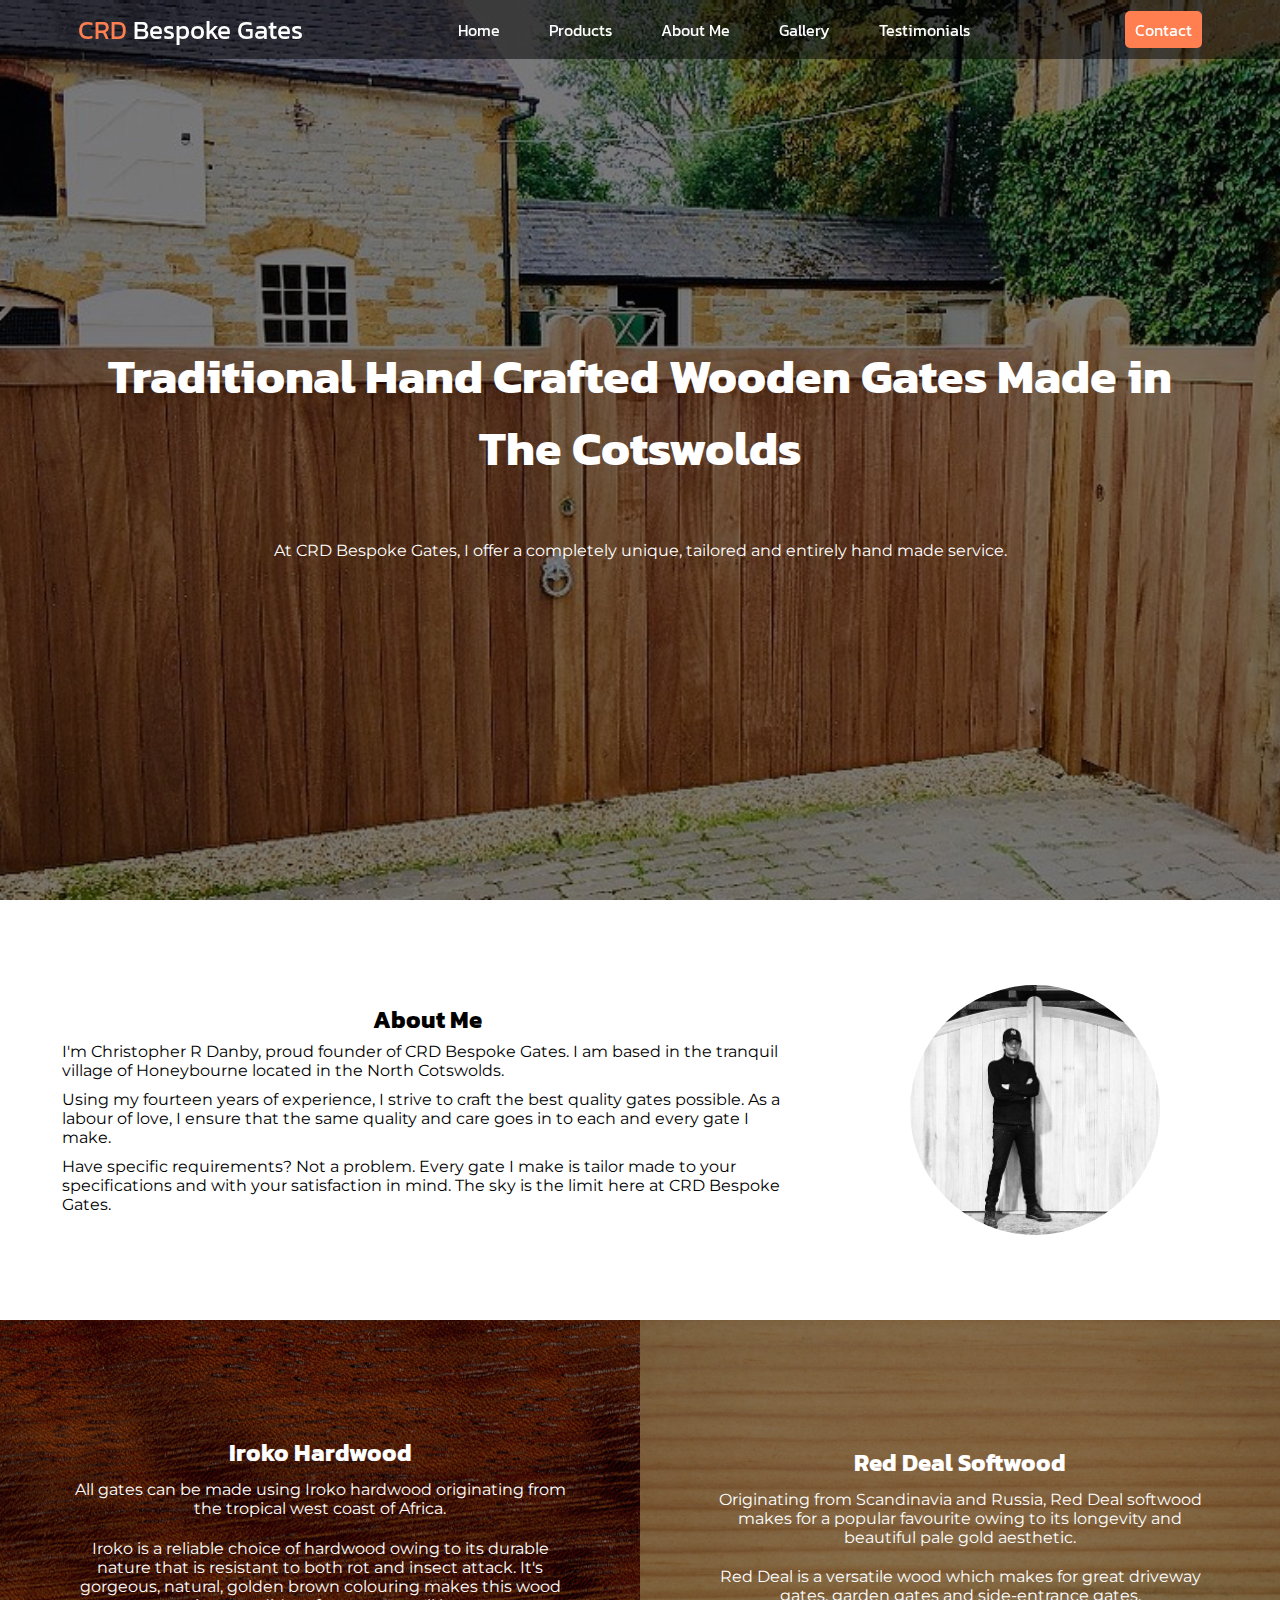
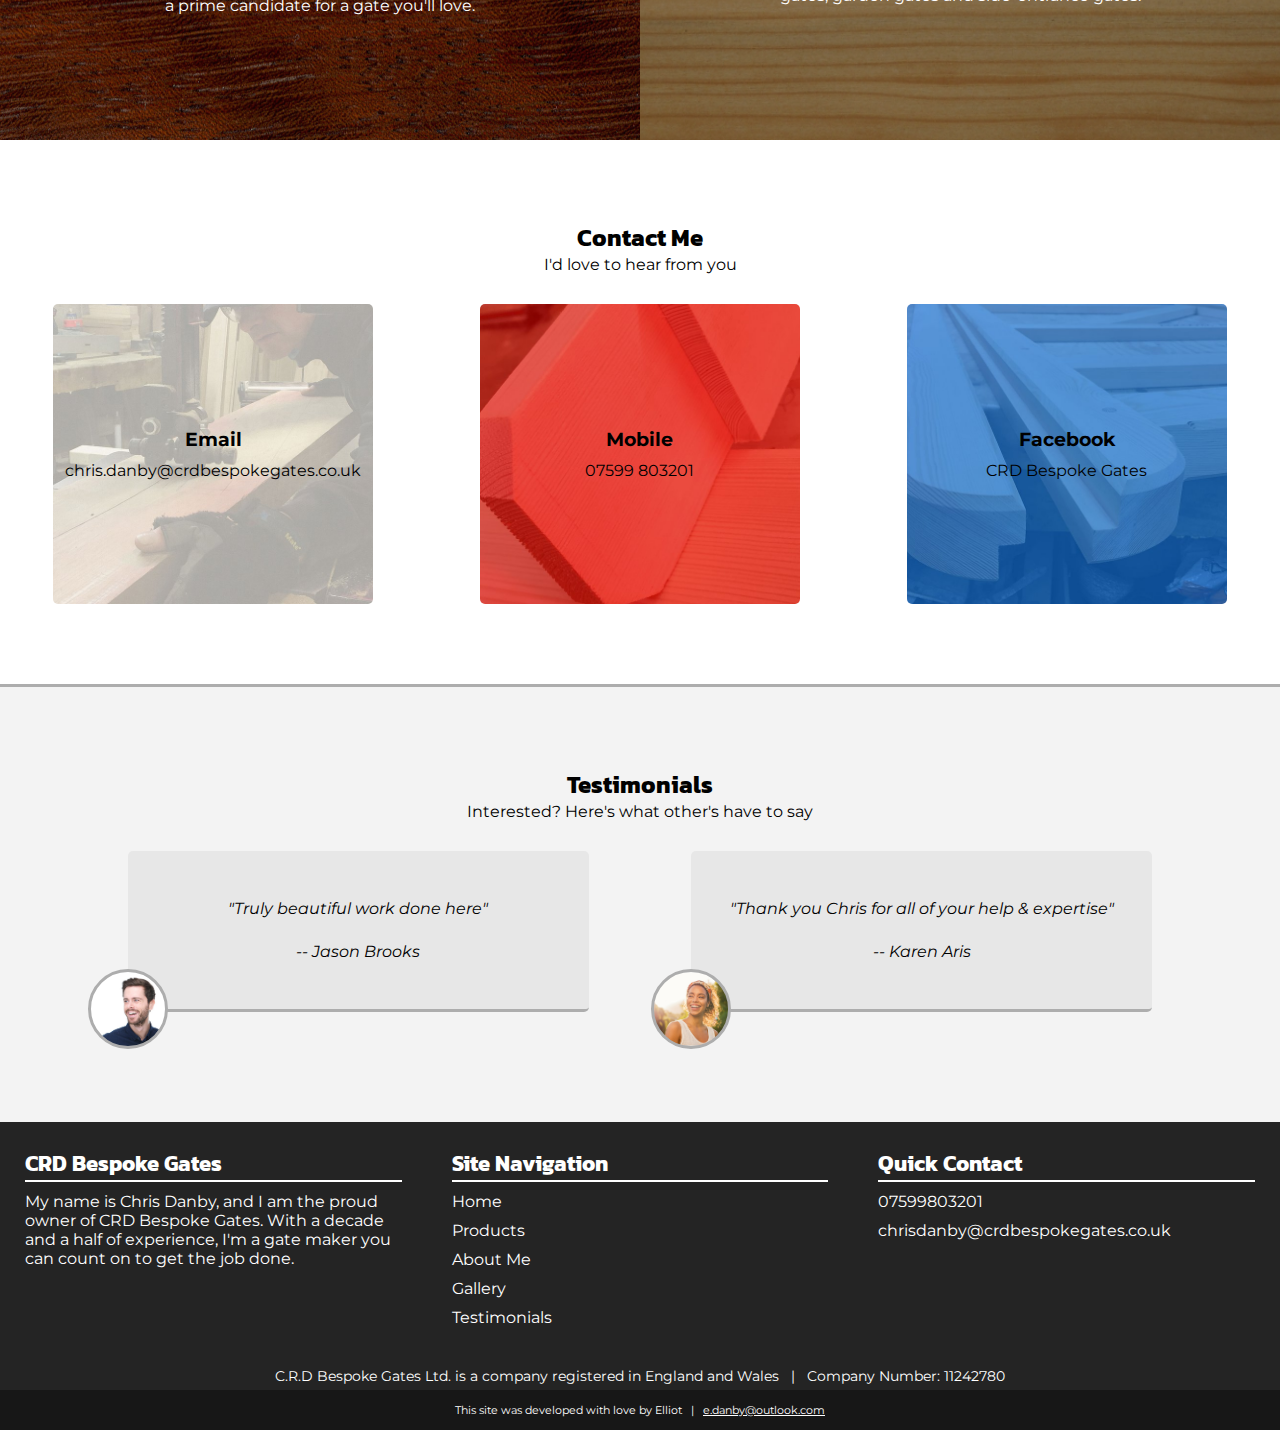
==== index.html @ 9df9bc61 "init commit" ====
<!DOCTYPE html>
<html>
    <head>
        <meta name="viewport" content="width=device-width, initial-scale=1.0">
        <title>CRD Bespoke Gates</title>
        <link rel="stylesheet" href="styles.css">
    </head>
    <body>
        <!--LANDING PAGE-->
        <div class="wrap">
            <header id="header">
                <nav>
                    <p class="header-title"><span>CRD</span> Bespoke Gates</p>
                    <ul class="nav-links">
                        <li><a href="#">Home</a></li>
                        <li><a href="#">Products</a></li>
                        <li><a href="#about">About Me</a></li>
                        <li><a href="#">Gallery</a></li>
                        <li><a href="#testimonials">Testimonials</a></li>
                    </ul>
                    <a class="contact-button" href="#contact"><button>Contact</button></a>
                </nav>
            </header>

            <div class="landing-content">
                <div class="landing-text">
                    <h1>Traditional Hand Crafted Wooden Gates Made in The Cotswolds</h1>
                    <p>At CRD Bespoke Gates, I offer a completely unique, tailored and entirely hand made service.</p>
                </div>
            </div>
        </div>

        <!-- ABOUT ME -->
        <div class="about-me-container" id="about">
            <div class="about-me-content">
                <div class="about-me-text">
                    <h2>About Me</h2>
                    <div class="about-me-paragraphs">
                        <p>I'm Christopher R Danby, proud founder of CRD Bespoke Gates. I am based in the tranquil village of Honeybourne located in the North Cotswolds.</p>
                        <p>Using my fourteen years of experience, I strive to craft the best quality gates possible. As a labour of love, I ensure that the same quality and care goes in to each and every gate I make.</p>
                        <p>Have specific requirements? Not a problem. Every gate I make is tailor made to your specifications and with your satisfaction in mind. The sky is the limit here at CRD Bespoke Gates.</p>
                    </div>
                </div>
                <div class="about-me-pic">
                    <img src="pics/about.jpg" alt="A smiling man stands in front of his gates">
                </div>
            </div>
            <div class="about-wood">
                <div class="wood-text iroko">
                    <h3>Iroko Hardwood</h3>
                    <p>All gates can be made using Iroko hardwood originating from the tropical west coast of Africa.</p>
                    <p>Iroko is a reliable choice of hardwood owing to its durable nature that is resistant to both rot and insect attack. It's gorgeous, natural, golden brown colouring makes this wood a prime candidate for a gate you'll love.</p>
                </div>
                <div class="wood-text red-deal">
                    <h3>Red Deal Softwood</h3>
                    <p>Originating from Scandinavia and Russia, Red Deal softwood makes for a popular favourite owing to its longevity and beautiful pale gold aesthetic.</p>
                    <p>Red Deal is a versatile wood which makes for great driveway gates, garden gates and side-entrance gates.</p>
                </div>
            </div>
        </div>

        <!-- CONTACT -->
        <div class="contact-container" id="contact">
            <div class="contact-header">
                <h2>Contact Me</h2>
                <p>I'd love to hear from you</p>
            </div>
            <div class="contact-content">
                <div class="contact-option email">
                    <a href="mailto:chrisdanby@crdbespokegates.co.uk">
                        <h3>Email</h3>
                        <p>chris.danby@crdbespokegates.co.uk</p>
                    </a>
                </div>
                <div class="contact-option phone">
                    <a href="tel:07599803201">
                        <h3>Mobile</h3>
                        <p>07599 803201</p>
                    </a>
                </div>
                <div class="contact-option facebook">
                    <a href="https://en-gb.facebook.com/crdbespokegates/" target="_blank">
                        <h3>Facebook</h3>
                        <p>CRD Bespoke Gates</p>
                    </a>
                </div>
            </div>
        </div>

        <!-- TESTIMONIALS -->
        <div class="testimonial-container" id="testimonials">
            <div class="testimonial-header">
                <h2>Testimonials</h2>
                <p>Interested? Here's what other's have to say</p>
            </div>
            <div class="testimonial-content">
                <div class="quote">
                    <p>"Truly beautiful work done here"</p>
                    <cite>-- Jason Brooks</cite>
                    <div class="pic-container quote-pic1"></div>
                </div>
                <div class="quote">
                    <p>"Thank you Chris for all of your help & expertise"</p>
                    <cite>-- Karen Aris</cite>
                    <div class="pic-container quote-pic2"></div>
                </div>
            </div>
        </div>

        <!-- PRODUCTS -->
        <!--
        <div id="first-pic-container">
                <p id="pic-text">Traditional Hand Crafted Wooden Gates Made in The Cotswolds</p>
        </div>
        <div id="info-box">
            <h1>C.R.D. BESPOKE GATES</h1>
            <div id="info">
                <p>At C.R.D. Bespoke Gates, located in Honeybourne, I offer a totally bespoke service tailored to your requirements.</p>
                <p>Whether you have a design in mind or are simply looking for dependable advice, I am able to take you from a straightforward hand drawn sketch right the way through to a fully formed gate.</p>
                <p>Tremendous pride and care is taken during both the design and construction aspect of my work ensuring that each and every gate is as charismatic as the last.</p>
            </div>
        </div>
        <div id="products">
            <h2>PRODUCTS</h2>
            <div id="product-grid">
                <div>
                    <h3>Oxfordshire Gates</h3>
                    <p class="product-sub">Pictured in Iroko Hardwood</p>
                    <p class="product-description">The Oxfordshire is a reliable favourite boasting an elegant curved top rail which is tailored to your height and width requirements creating a curvature that is unique to you.</p>
                    <p class="product-description available">Available in hardwood and softwood</p>
                </div>
                <img class="product-pic" src="pics/oxfordshire.jpg">
                <div>
                    <h3>Ragley Gates</h3>
                    <p class="product-sub">Pictured in Iroko Hardwood</p>
                    <p class="product-description">The Ragley gate looks stunning in all heights and widths. Its unique part boarding and spars allow for a more inviting driveway entrance.</p>
                    <p class="product-description available">Available in hardwood and softwood</p>
                </div>
                <img class="product-pic" src="pics/ragley.jpg">
                <div>
                    <h3>Warwickshire Gates</h3>
                    <p class="product-sub">Pictured in Iroko Hardwood</p>
                    <p class="product-description">The Warwickshire Gate brandishes a more striking top rail offering both privacy and charm.</p>
                    <p class="product-description available">Available in hardwood and softwood</p>
                </div>
                <img class="product-pic" src="pics/warwickshire.jpg">
                <div>
                    <h3>Kingham Gates</h3>
                    <p class="product-sub">Pictured in Iroko Hardwood</p>
                    <p class="product-description">The Kingham Gate features half boarded tongue and groove boards and spars above. </p>
                    <p class="product-description available">Available in hardwood and softwood</p>
                </div>
                <img class="product-pic" src="pics/kingham.jpg">
                <div>
                    <h3>Gloucestershire Gates</h3>
                    <p class="product-sub">Pictured in Iroko Hardwood</p>
                    <p class="product-description">The Gloucestershire Gate is straight-forward in its looks with its heavy top rail and round top head and heels</p>
                    <p class="product-description available">Available in hardwood and softwood</p>
                </div>
                <img class="product-pic" src="pics/gloucestershire.jpg">
                <div>
                    <h3>Oxfordshire Pedestrian Gates</h3>
                    <p class="product-sub">Pictured in Iroko Hardwood</p>
                    <p class="product-description">Our classic Oxforshire Gate style also comes as a slimmed down pedestrian gate.</p>
                    <p class="product-description available">Available in hardwood and softwood</p>
                </div>
                <img class="product-pic" src="pics/oxfordshire-ped.jpg">
            </div>
        </div>
        -->

        <!-- FOOTER -->
        <div class="footer">
            <div class="footer-content">
                <div class="footer-section about-crd">
                    <h1 class="footer-title">CRD Bespoke Gates</h1>
                    <p>
                        My name is Chris Danby, and I am the proud owner of CRD Bespoke Gates. With a decade and a half of experience, I'm a gate maker you can count on to get the job done.
                    </p>
                </div>
                <div class="footer-section links">
                    <h2 class="footer-title">Site Navigation</h2>
                    <ul>
                        <a href="#"><li>Home</li></a>
                        <a href="#"><li>Products</li></a>
                        <a href="#"><li>About Me</li></a>
                        <a href="#"><li>Gallery</li></a>
                        <a href="#"><li>Testimonials</li></a>                        
                    </ul>
                </div>
                <div class="footer-section contact-form">
                    <h2 class="footer-title">Quick Contact</h2>
                    <div class="contact">
                        <ul>
                            <a href=tel:07599803201><li>07599803201</li></a>
                            <a href="mailto:chrisdanby@crdbespokegates.co.uk"><li>chrisdanby@crdbespokegates.co.uk</li></a>
                        </ul>
                    </div>
                    <!-- EMAIL INPUT FIELD (Disabled for now)
                    <form action="index.html" method="post">
                        <input type="email" name="email" class="contact-input" placeholder="Your email address">
                        <textarea name="message" class="contact-input" placeholder="Your message"></textarea>
                        <button type="submit" class="btn btn-big">
                            Send Message
                        </button>
                    </form>
                    -->
                </div>
            </div>
            <div class="legal-container">
                <p class="legal">C.R.D Bespoke Gates Ltd. is a company registered in England and Wales &nbsp; | &nbsp; Company Number: 11242780</p>
            </div>
            <div class="footer-bottom">
                <p>This site was developed with love by Elliot &nbsp; | &nbsp; <a href="mailto:e.danby@outlook.com">e.danby@outlook.com</a></p>
            </div>
        </div>
        <script src="scripts.js"></script>
    </body>
</html>
---- styles.css ----
@import url('https://fonts.googleapis.com/css2?family=Kanit:wght@500&display=swap');
@import url('https://fonts.googleapis.com/css2?family=Montserrat&display=swap');

* {
    box-sizing: border-box;
    margin: 0;
    padding: 0;
    --text-main: white;
    --text-hightlight: coral;
    --background-alt: #f3f3f3;
    --quote-background: #e7e7e7;
    --footer: #242424;
    --footer-text: white;
    --footer-bottom: #171717;
    --footer-bottom-text: white;
}

body {
    font-family: 'Montserrat', sans-serif;
}



/* NAV BAR */
header {
    position: fixed;
    width: 100%;
    z-index: 2;
}

nav {
    background-color:rgba(0, 0, 0, 0.5);
    padding: 10px 0px;
    display: flex;
    width: 100%;
    justify-content: space-around;
    align-items: center;
    font-family: 'Kanit', sans-serif;
    color: var(--text-main);
}

nav .header-title {
    font-size: 26px;
}

nav .header-title span {
    color: var(--text-hightlight);
}

nav ul {
    width: 40%;
    display: flex;
    justify-content: space-between;
}

nav ul li {
    list-style: none;
}

nav ul li a {
    text-decoration: none;
    color: var(--text-main);
    border-bottom: solid 2px transparent;
    transition: all ease 0.3s;
}

nav ul li a:hover {
    border-color: var(--text-hightlight);
    color: var(--text-hightlight);
}

nav a {
    color: var(--text-main);
}

nav a button,
.footer-section form button {
    font-family: inherit;
    font-size: inherit;
    color: inherit;
    padding: 0.3em 0.5em;
    border-radius: 5px;
    border-style: solid;
    border-width: 2px;
    border-color: var(--text-hightlight);
    background-color: var(--text-hightlight);
    cursor: pointer;
    transition: all 0.3s ease;
}

nav a button:hover,
.footer-section form button:hover {
    border-color: var(--text-main);
    background-color: transparent;
}



/* LANDING PAGE */
.wrap {
    background: rgba(0, 0, 0, 0.5) url(pics/gloucestershire.jpg) no-repeat;
    background-position: center;
    background-size: cover;
    height: 100vh;
    overflow: hidden;
    background-blend-mode: overlay;
}

.landing-content {
    color: #fff;
    height: 100%;
    width: 100%;
    display: flex;
    flex-direction: column;
    justify-content: center;
    padding: 5%;
    text-align: center;
}

.landing-content h1 {
    font-family: 'Kanit', sans-serif;
    font-size: 48px;
}

.landing-content p {
    font-family: 'Montserrat', sans-serif;
    margin-top: 5%;
}



/* ABOUT ME */
.about-me-container {
    padding: 60px 0 0 0;
    display: flex;
    flex-direction: column;
    align-items: center;
}

.about-me-content {
    margin: auto;
    height: 300px;
    width: 95%;
    display: flex;
    align-items: center;
    justify-content: space-around;
}

.about-me-text {
    width: 60%;
    justify-content: flex-start;
    padding: 20px 0;
    color: var(--dark);
    display: flex;
    flex-direction: column;
    justify-content: center;
    align-items: center;
}

.about-me-text h2 {
    font-family: 'Kanit', sans-serif;
    font-size: 1.5em;
    display: flex;
    align-items: center;
}

.about-me-paragraphs p {
    padding: 5px 0;
}

.about-me-pic {
    width: 30%;
    display: flex;
    justify-content: center;
    align-items: center;
    overflow: hidden;
}

.about-me-pic img {
    height: 250px;
    width: 250px;
    object-fit: cover;
    border-radius: 50%;
}

.about-wood {
    display: flex;
    margin-top: 60px;
    height: 420px;
    width: 100%;
}

.wood-text {
    display: flex;
    flex-direction: column;
    justify-content: center;
    max-width: 75%;
    height: 100%;
    padding: 5%; 
    color: #fff;
    margin: auto;
    text-align: center;
}

.wood-text h3 {
    font-family: 'Kanit', sans-serif;
    font-size: 24px;
}

.wood-text p {
    padding: 2%;
}

.about-wood .iroko {
    flex: 1;
    background: rgba(0, 0, 0, 0.3) url(pics/iroko.jpg) no-repeat;
    background-position: center;
    background-size: cover;
    overflow: hidden;
    background-blend-mode: overlay;
}

.about-wood .red-deal {
    flex: 1;
    background: rgba(0, 0, 0, 0.3) url(pics/reddeal.jpg) no-repeat;
    background-position: center;
    background-size: cover;
    overflow: hidden;
    background-blend-mode: overlay;
}



/* CONTACT */
.contact-container {
    text-align: center;
    padding: 80px 0px;
}

.contact-container .contact-header h2 {
    font-family: 'Kanit', sans-serif;
}

.contact-content {
    margin-top: 30px;
    display: flex;
    justify-content: space-around;
    height: 300px;
}

.contact-content .contact-option {
    width: 25%;
    border-radius: 5px;
}

.contact-content a {
    display: flex;
    flex-direction: column;
    justify-content: center;
    color: black;
    text-decoration: none;
    height: 100%;
    transition: all 0.3s ease;
}

.contact-content .phone a:hover,
.contact-content .facebook a:hover {
    color: var(--text-main);
}

.contact-content .email a:hover {
    color: var(--text-hightlight);
}

.contact-content h3 {
    margin-bottom: 10px;
}

.contact-content .email {
    background-image: url(pics/work1.jpg);
    background-position: center;
    background-size: cover;
    overflow: hidden;
}

.contact-content .phone {
    background-image: url(pics/work2.jpg);
    background-position: center;
    background-size: cover;
    overflow: hidden;
}

.contact-content .facebook {
    background-image: url(pics/work3.jpg);
    background-position: center;
    background-size: cover;
    overflow: hidden;
}



/* TESTIMONIALS */
.testimonial-container {
    border-top: 3px solid rgb(173, 173, 173);
    background-color: var(--background-alt);
    text-align: center;
    padding: 80px 0px;
}
.testimonial-container .testimonial-header h2 {
    font-family: 'Kanit', sans-serif;
}
.testimonial-content {
    margin: 30px auto;
    display: grid;
    grid-template-columns: repeat(2, 1fr);
    width: 80%;
    column-gap: 10%;
}
.testimonial-content .quote {
    background-color: var(--quote-background);
    padding: 3rem 1rem;
    border-bottom: 3px solid rgb(173, 173, 173);
    border-radius: 5px;
    position: relative;
    z-index: 0;
}
.testimonial-content .quote p {
    font-style: italic;
    margin-bottom: 1.5rem;
}
.testimonial-content .quote .pic-container {
    border: 3px solid rgb(173, 173, 173);
    width: 5rem;
    height: 5rem;
    overflow: hidden;
    border-radius: 50%;
    position: absolute;
    left: 0%;
    bottom: -25%;
    transform: translateX(-50%);
}
.testimonial-content .quote .quote-pic1 {
    background: url(pics/testimonial1.jpg) no-repeat;
    background-position: center;
    background-size: cover;
    overflow: hidden;
}.testimonial-content .quote .quote-pic2 {
    background: url(pics/testimonial2.jpg) no-repeat;
    background-position: center;
    background-size: cover;
    overflow: hidden;
}



/* FOOTER */

.footer {
    background-color: var(--footer);
    color: var(--footer-text);
    font-size: 16px;
    height: auto;
    position: relative;
}

.footer-title {
    color: var(--footer-text);
    font-family: 'Kanit', sans-serif;
    font-size: 22px;
    border-bottom: 2px var(--footer-text) solid;
    margin-bottom: 10px;
}

.footer-content {
    display: flex;
}

.footer-section {
    flex: 1;
    padding: 25px;
    text-align: left;
}

.links a,
.footer-section .contact a {
    width: 90px;
    margin-bottom: 10px;
    display: block;
    text-decoration: none;
}

.links li,
.footer-section .contact a li {
    color: var(--footer-text);
    list-style: none;
    transition: 0.3s;
}

.links li:hover,
.footer-section .contact a li:hover {
    color: var(--text-hightlight);
    margin-left: 10px;
}

.contact-input {
    width: 100%;
    background-color: #141311;
    color: var(--footer-text);
    font-size: 16px;
    margin-bottom: 10px;
    padding: 5px 10px;
    line-height: 2em;
    border-radius: 5px;
    border: none;
    transition: 0.3s;
}

.contact-input:focus {
    color: var(--footer);
    background-color: var(--main);
}

.footer-section form button {
    float: right;
}

.legal-container {
    padding-bottom: 40px;
}

.legal {
    font-size: 14px;
    padding: 5px;
    text-align: center;
}

.footer-bottom {
    display: flex;
    background-color: var(--footer-bottom);
    color: var(--footer-bottom-text);
    height : 40px;
    width: 100%;
    justify-content: center;
    align-items: center;
    position: absolute;
    bottom: 0px;
    left: 0px;
    font-size: 0.7em;
}

.footer-bottom a {
    color: var(--footer-bottom-text);
    transition: 0.3s;
}

.footer-bottom a:hover {
    color: var(--text-hightlight);
}



/* QUERIES */

@media screen and (max-width: 950px) {
    .contact-content {
        flex-direction: column;
        align-items: center;
        height: auto;
    }
    .contact-content .contact-option {
        width: 75%;
        margin-top: 15px;
        margin-bottom: 15px;
    }
    .contact-content .contact-option a {
        padding: 15%;
    }
    .footer-content {
        flex-direction: column;
    }
}

@media screen and (max-width: 880px) {
    nav ul {
        width: 50%;
    }
    .about-me-content {
        text-align: center;
        flex-direction: column;
        height: auto;
    }
    .about-me-text {
        width: 80%;
    }
    .about-me-pic {
        width: 80%;
    }
    .about-wood {
        flex-direction: column;
        height: auto;
    }
    .wood-text {
        max-width: none;
        padding: 10% 5%;
    }
}

@media screen and (max-width: 750px) {
    nav {
        flex-direction: column;
    }
    nav ul {
        width: 75%;
        margin-top: 10px;
    }
    nav a {
        margin-top: 10px;
    }
    .testimonial-content {
        margin: 30px auto 100px auto;
        grid-template-columns: 1fr;
        row-gap: 20%;
    }
    .testimonial-content .quote {
        padding-bottom: 4rem;
    }
    .testimonial-content .quote .pic-container {
        left: 50%;
        bottom: -25%;
    }
}

@media screen and (max-width: 700px) {
    .landing-content {
        max-width: none;
        padding: 200px 40px;
    }
    .landing-content h1 {
        font-size: 38px;
    }
}

@media screen and (max-width: 550px) {
    nav ul {
        width: 90%;
    }
}
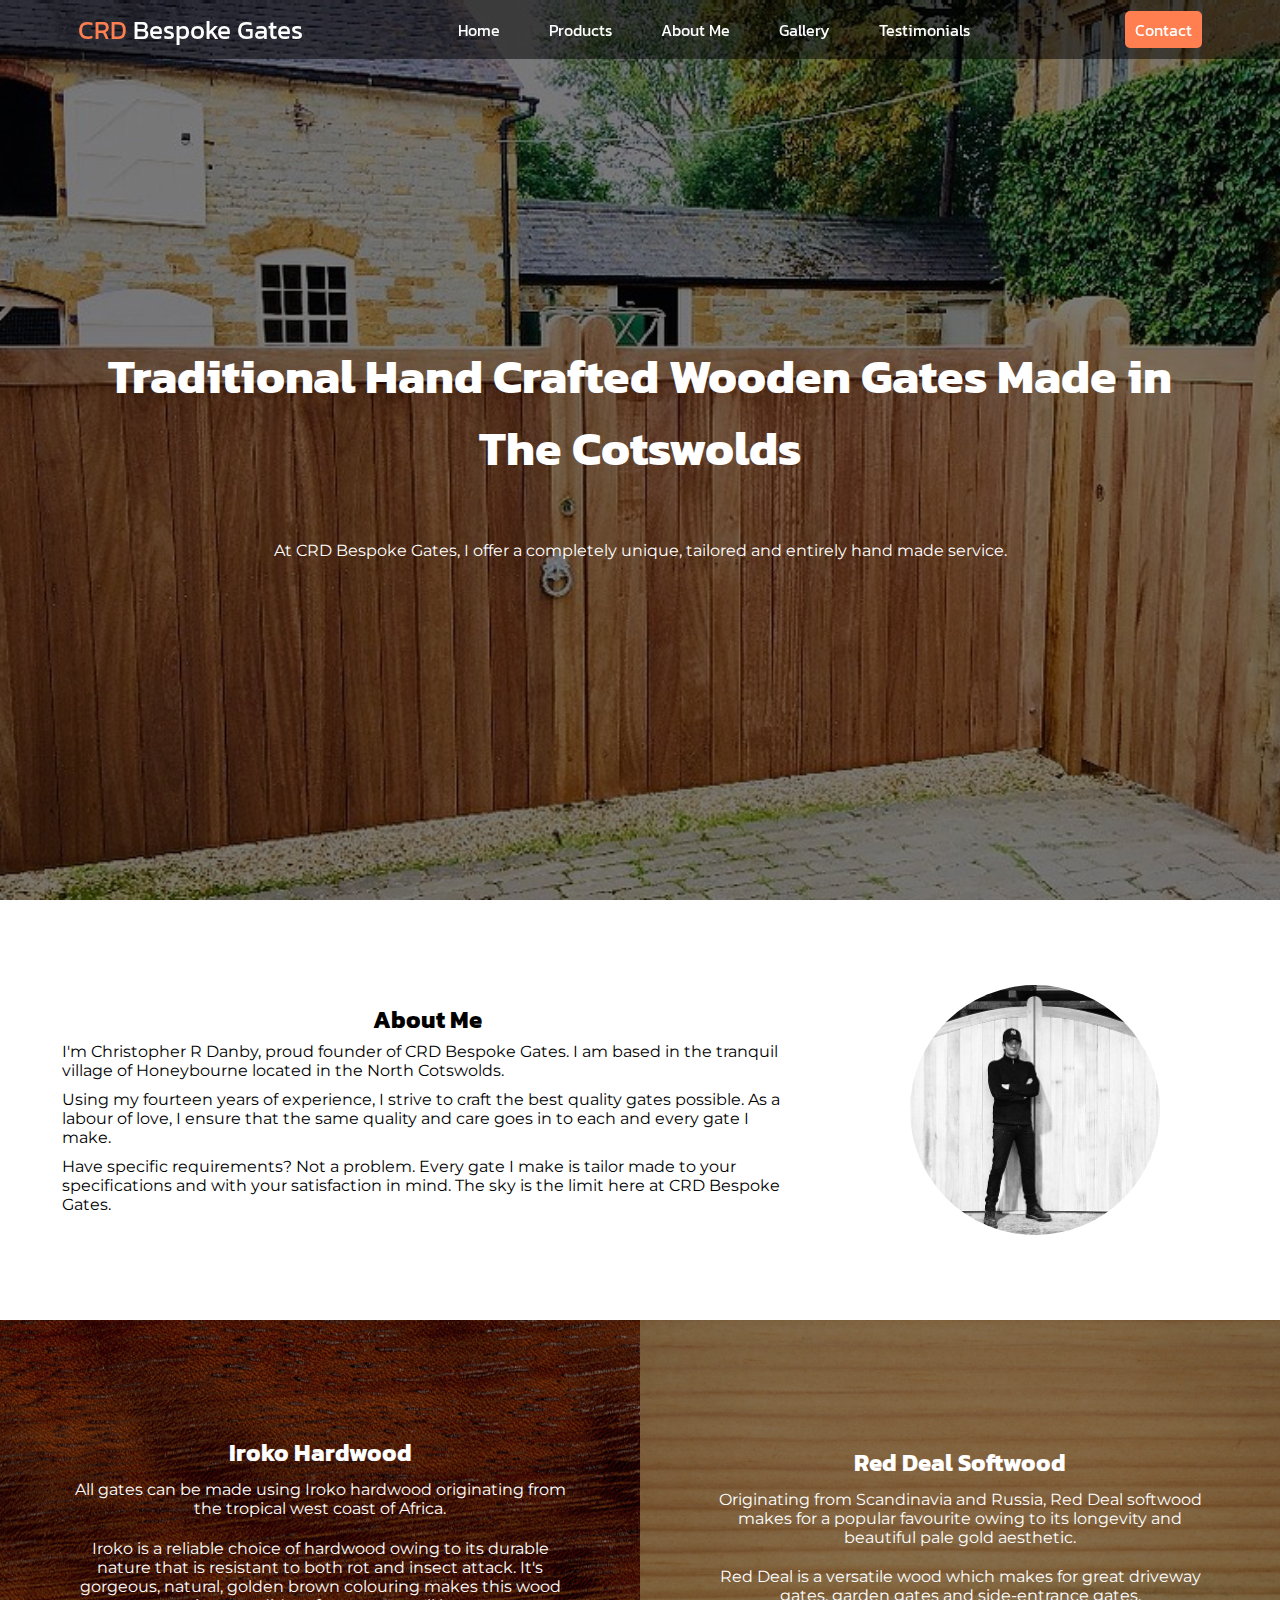
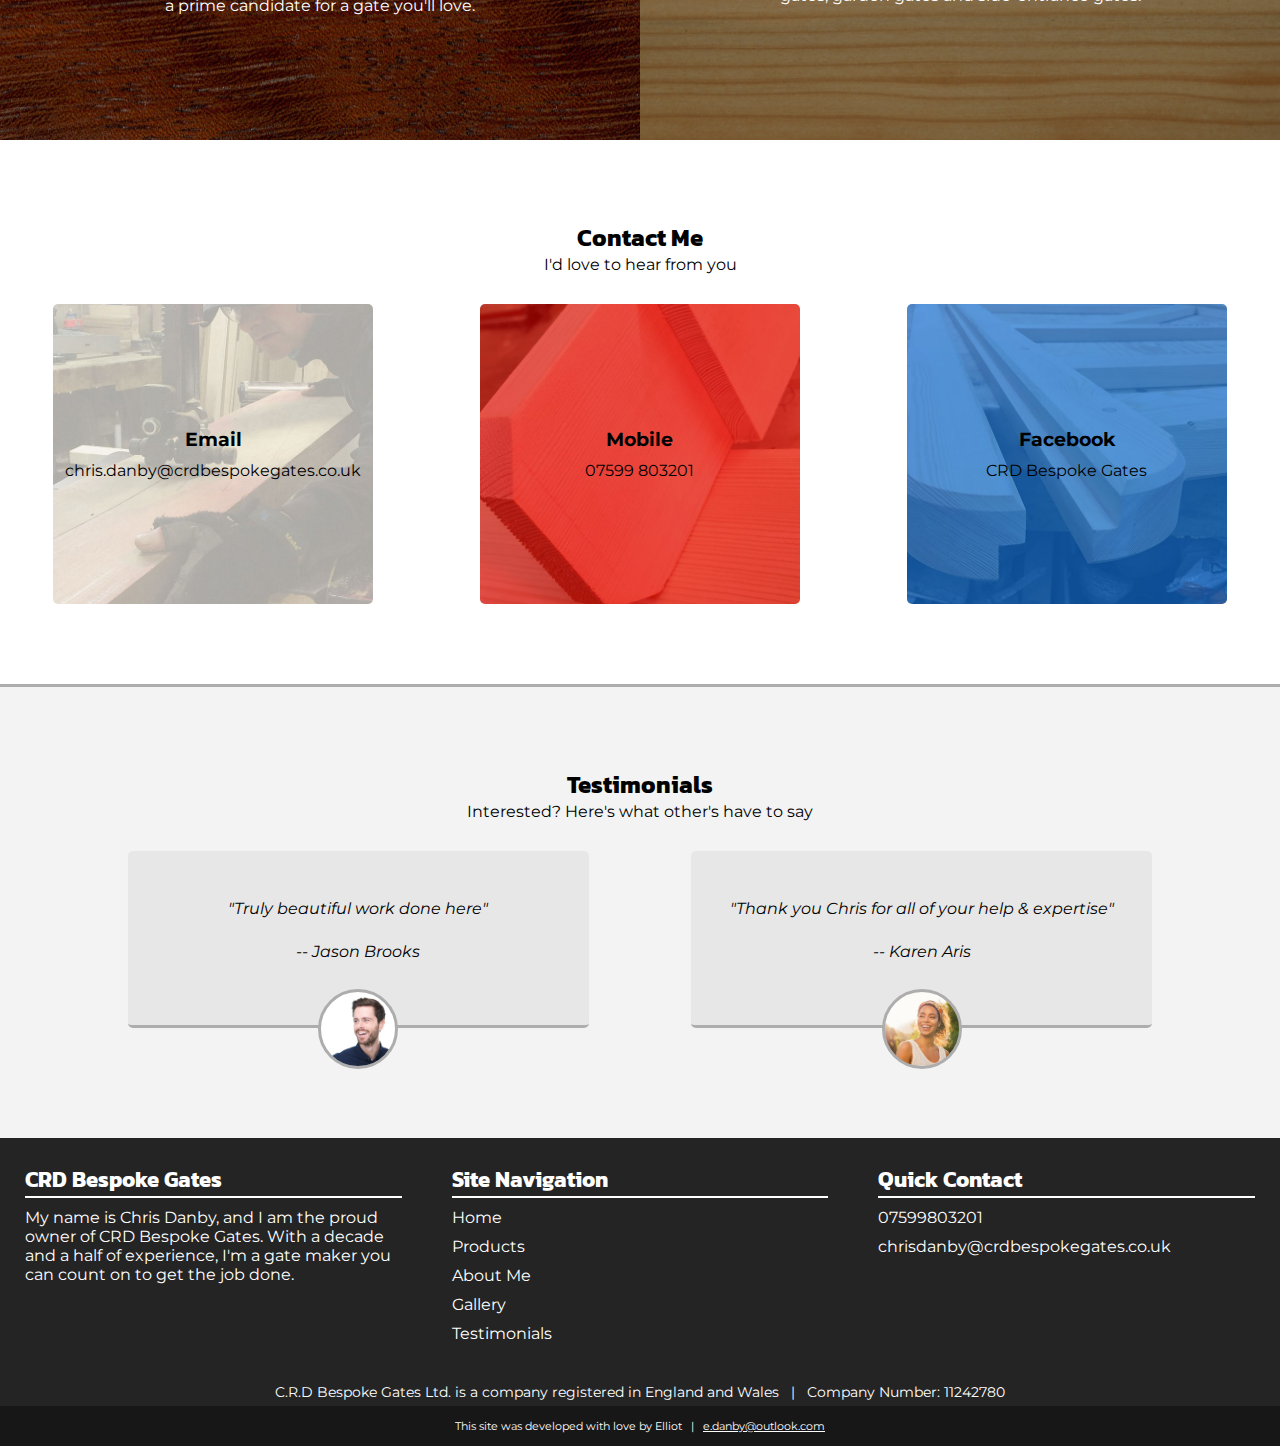
==== commit 262ef391: "minor styling changes" ====
--- a/index.html
+++ b/index.html
@@ -4,8 +4,10 @@
         <meta name="viewport" content="width=device-width, initial-scale=1.0">
         <title>CRD Bespoke Gates</title>
         <link rel="stylesheet" href="styles.css">
+        <link rel="icon" type="image/png" href="pics/reddeal.jpg"/>
     </head>
     <body>
+
         <!--LANDING PAGE-->
         <div class="wrap">
             <header id="header">
@@ -183,9 +185,9 @@
                     <ul>
                         <a href="#"><li>Home</li></a>
                         <a href="#"><li>Products</li></a>
-                        <a href="#"><li>About Me</li></a>
+                        <a href="#about"><li>About Me</li></a>
                         <a href="#"><li>Gallery</li></a>
-                        <a href="#"><li>Testimonials</li></a>                        
+                        <a href="#testimonials"><li>Testimonials</li></a>                        
                     </ul>
                 </div>
                 <div class="footer-section contact-form">
@@ -196,7 +198,7 @@
                             <a href="mailto:chrisdanby@crdbespokegates.co.uk"><li>chrisdanby@crdbespokegates.co.uk</li></a>
                         </ul>
                     </div>
-                    <!-- EMAIL INPUT FIELD (Disabled for now)
+                    <!-- EMAIL INPUT FIELD - (disabled for now)
                     <form action="index.html" method="post">
                         <input type="email" name="email" class="contact-input" placeholder="Your email address">
                         <textarea name="message" class="contact-input" placeholder="Your message"></textarea>
--- a/styles.css
+++ b/styles.css
@@ -318,7 +318,7 @@
 }
 .testimonial-content .quote {
     background-color: var(--quote-background);
-    padding: 3rem 1rem;
+    padding: 3rem 1rem 4rem 1rem;
     border-bottom: 3px solid rgb(173, 173, 173);
     border-radius: 5px;
     position: relative;
@@ -335,7 +335,7 @@
     overflow: hidden;
     border-radius: 50%;
     position: absolute;
-    left: 0%;
+    left: 50%;
     bottom: -25%;
     transform: translateX(-50%);
 }
